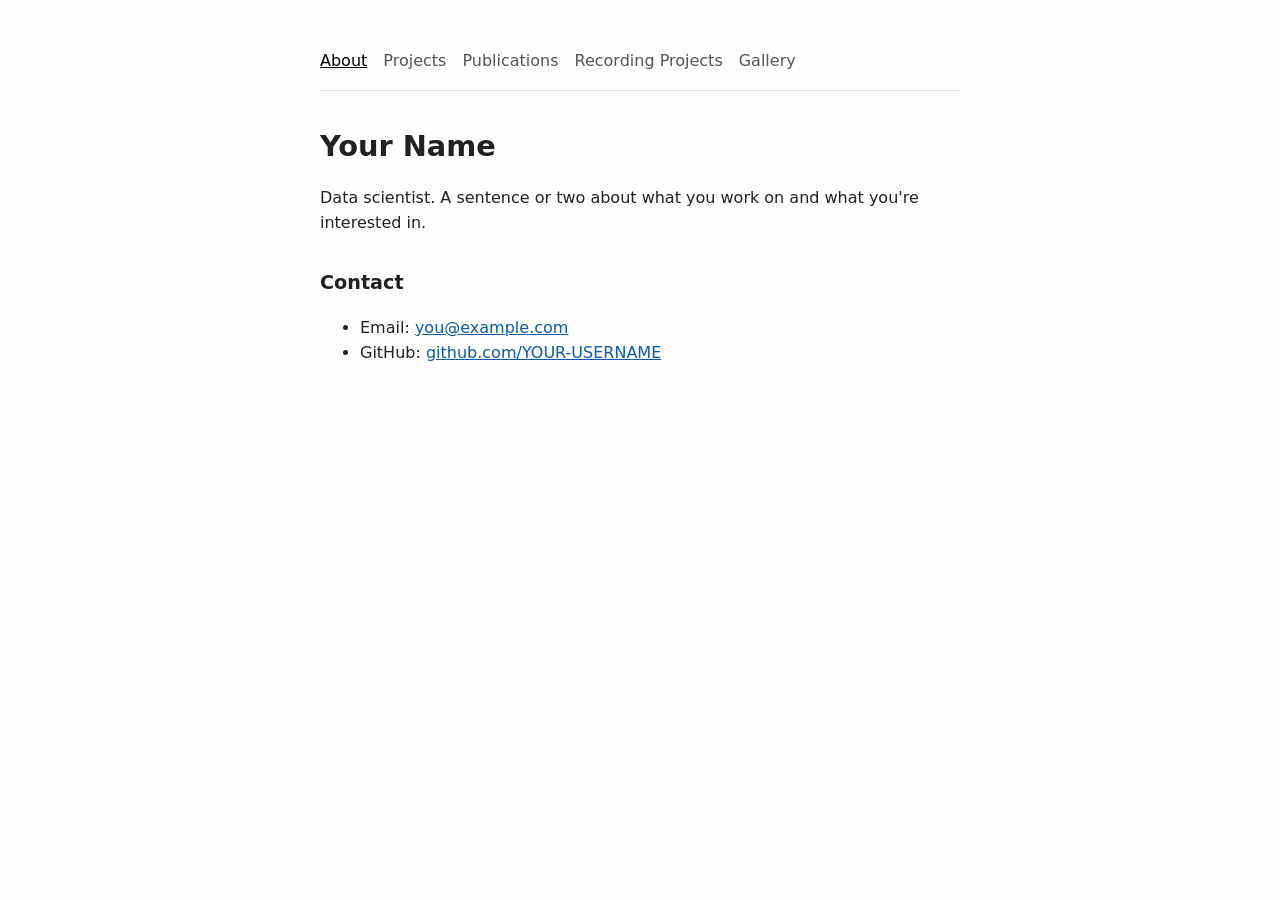
==== index.html @ 8c244103 "Initial commit of personal website Co-Authored-By: Claude Opus 5.5 <noreply@anthropic.com>" ====
<!DOCTYPE html>
<html lang="en">
<head>
<meta charset="utf-8">
<meta name="viewport" content="width=device-width, initial-scale=1">
<title>Your Name</title>
<link rel="stylesheet" href="style.css">
</head>
<body>
<nav>
<a href="index.html" aria-current="page">About</a>
<a href="projects.html">Projects</a>
<a href="publications.html">Publications</a>
<a href="recordings.html">Recording Projects</a>
<a href="gallery.html">Gallery</a>
</nav>
<hr>

<h1>Your Name</h1>
<p>Data scientist. A sentence or two about what you work on and what you're interested in.</p>

<h2>Contact</h2>
<ul>
<li>Email: <a href="mailto:you@example.com">you@example.com</a></li>
<li>GitHub: <a href="https://github.com/YOUR-USERNAME">github.com/YOUR-USERNAME</a></li>
</ul>
</body>
</html>
---- style.css ----
body {
  max-width: 640px;
  margin: 3rem auto;
  padding: 0 1rem;
  font-family: system-ui, -apple-system, "Segoe UI", sans-serif;
  line-height: 1.6;
  color: #222;
  background: #fdfdfd;
}

nav {
  display: flex;
  flex-wrap: wrap;
  gap: 0.4rem 1rem;
}

nav a {
  color: #555;
  text-decoration: none;
  white-space: nowrap;
}

nav a:hover,
nav a[aria-current="page"] {
  color: #000;
  text-decoration: underline;
}

hr {
  border: none;
  border-top: 1px solid #ddd;
  margin: 1rem 0 2rem;
}

h1 { font-size: 1.8rem; margin-bottom: 0.5rem; }
h2 { font-size: 1.2rem; margin-top: 2rem; }

a { color: #0b5cad; }

img {
  max-width: 100%;
  height: auto;
  border-radius: 4px;
}

.spotify {
  display: block;
  width: 100%;
  border: 0;
  border-radius: 12px;
  margin: 0.25rem 0 0.5rem;
}

.pubs {
  list-style: none;
  padding: 0;
}

.pubs li {
  margin-bottom: 1.5rem;
}

.gallery {
  display: grid;
  grid-template-columns: repeat(auto-fill, minmax(140px, 1fr));
  gap: 1rem;
}

.gallery figure {
  margin: 0;
}

.gallery .photo {
  display: block;
  width: 100%;
  aspect-ratio: 1 / 1;
  object-fit: cover;
  box-sizing: border-box;
}

.gallery figcaption {
  margin-top: 0.3rem;
}

.photo {
  border: 3px solid #fff;
  border-radius: 0;
  box-shadow: 0 0 0 1px #ddd;
}

.caption {
  font-size: 0.9rem;
  color: #666;
}

@media (max-width: 480px) {
  body { margin: 1.5rem auto; }
  .gallery {
    grid-template-columns: repeat(2, 1fr);
    gap: 0.6rem;
  }
}

@media (prefers-color-scheme: dark) {
  body { color: #ddd; background: #161616; }
  nav a { color: #aaa; }
  nav a:hover, nav a[aria-current="page"] { color: #fff; }
  hr { border-top-color: #333; }
  a { color: #6cb0f5; }
  .caption { color: #999; }
  .photo { box-shadow: none; }
}
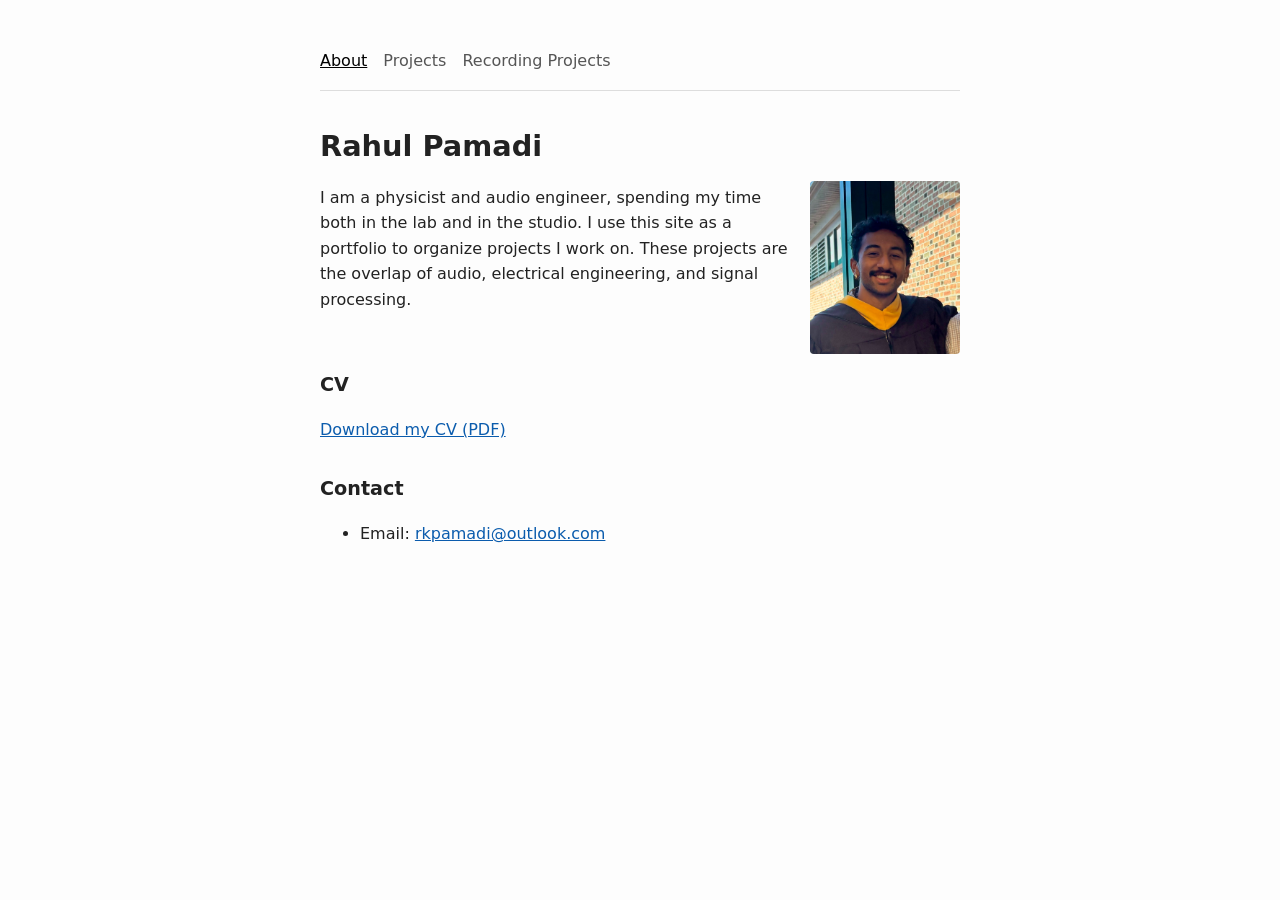
==== commit 29be9592: "Add project pages, media, and reorganize navigation - Give Waveform.ai and the neural de-esser their" ====
--- a/index.html
+++ b/index.html
@@ -3,26 +3,33 @@
 <head>
 <meta charset="utf-8">
 <meta name="viewport" content="width=device-width, initial-scale=1">
-<title>Your Name</title>
+<title>Rahul Pamadi Portfolio</title>
 <link rel="stylesheet" href="style.css">
 </head>
 <body>
 <nav>
 <a href="index.html" aria-current="page">About</a>
 <a href="projects.html">Projects</a>
-<a href="publications.html">Publications</a>
 <a href="recordings.html">Recording Projects</a>
-<a href="gallery.html">Gallery</a>
 </nav>
 <hr>
 
-<h1>Your Name</h1>
-<p>Data scientist. A sentence or two about what you work on and what you're interested in.</p>
+<h1>Rahul Pamadi</h1>
+<img class="portrait" src="images/me.jpg" alt="Rahul Pamadi in graduation regalia">
+<p>
+    I am a physicist and audio engineer, spending my time both in the lab and in the studio. I use this site as a portfolio to organize projects I work on. These projects are the overlap of audio, electrical engineering, and signal processing. 
+</p>
+
+<p>
+
+    
+</p>
+<h2>CV</h2>
+<p><a href="cv.pdf">Download my CV (PDF)</a></p>
 
 <h2>Contact</h2>
 <ul>
-<li>Email: <a href="mailto:you@example.com">you@example.com</a></li>
-<li>GitHub: <a href="https://github.com/YOUR-USERNAME">github.com/YOUR-USERNAME</a></li>
+<li>Email: <a href="mailto:rkpamadi@outlook.com">rkpamadi@outlook.com</a></li>
 </ul>
 </body>
 </html>
--- a/style.css
+++ b/style.css
@@ -51,54 +51,58 @@
   margin: 0.25rem 0 0.5rem;
 }
 
-.pubs {
-  list-style: none;
-  padding: 0;
-}
-
-.pubs li {
-  margin-bottom: 1.5rem;
-}
-
-.gallery {
-  display: grid;
-  grid-template-columns: repeat(auto-fill, minmax(140px, 1fr));
-  gap: 1rem;
-}
-
-.gallery figure {
-  margin: 0;
-}
-
-.gallery .photo {
-  display: block;
-  width: 100%;
-  aspect-ratio: 1 / 1;
-  object-fit: cover;
-  box-sizing: border-box;
-}
-
-.gallery figcaption {
-  margin-top: 0.3rem;
-}
-
-.photo {
-  border: 3px solid #fff;
-  border-radius: 0;
-  box-shadow: 0 0 0 1px #ddd;
-}
-
 .caption {
   font-size: 0.9rem;
   color: #666;
 }
 
+audio {
+  display: block;
+  width: 100%;
+  margin: 0.25rem 0 0.75rem;
+}
+
+.media {
+  margin: 1rem 0;
+}
+
+.media figcaption {
+  margin-top: 0.3rem;
+}
+
+.portrait {
+  float: right;
+  width: 150px;
+  margin: 0.25rem 0 1rem 1.25rem;
+}
+
+h2 { clear: both; }
+
+.project-thumb {
+  display: block;
+  max-width: 360px;
+}
+
+.figures {
+  display: grid;
+  grid-template-columns: 1fr 1fr;
+  gap: 1rem;
+  margin: 1rem 0;
+}
+
+.figures figure {
+  margin: 0;
+}
+
+.figures img {
+  display: block;
+  border: 1px solid #ddd;
+}
+
 @media (max-width: 480px) {
   body { margin: 1.5rem auto; }
-  .gallery {
-    grid-template-columns: repeat(2, 1fr);
-    gap: 0.6rem;
-  }
+  .figures { grid-template-columns: 1fr; }
+  .portrait { width: 110px; }
 }
 
 @media (prefers-color-scheme: dark) {
@@ -108,5 +112,16 @@
   hr { border-top-color: #333; }
   a { color: #6cb0f5; }
   .caption { color: #999; }
-  .photo { box-shadow: none; }
 }
+
+.video {
+  display: block;
+  width: 100%;
+  border-radius: 4px;
+  margin: 0.25rem 0 0.5rem;
+}
+
+iframe.video {
+  aspect-ratio: 16 / 9;
+  border: 0;
+}
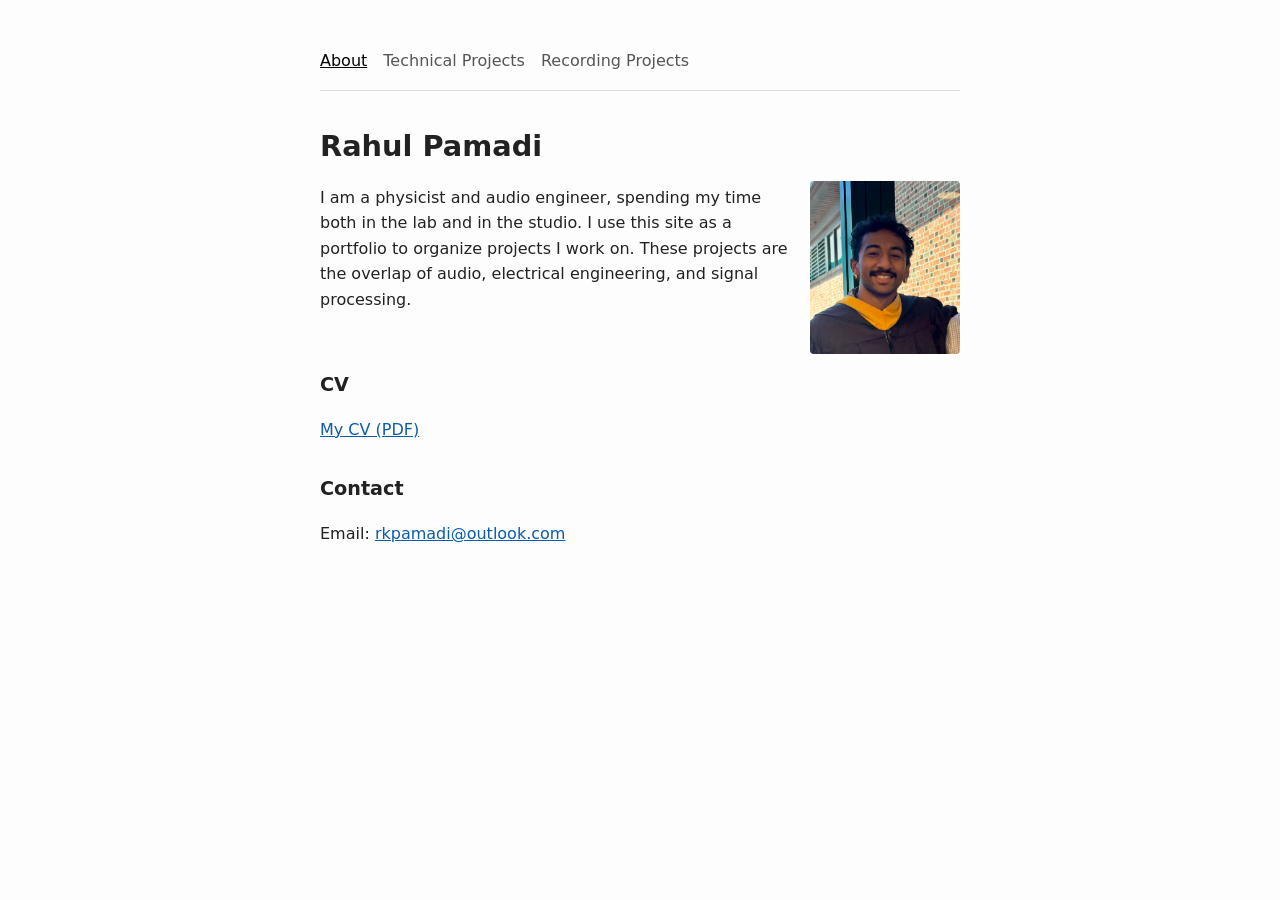
==== commit c9beca38: "Add CV, new project stubs, and nav and style updates - Add CV download and simplify the Contact sect" ====
--- a/index.html
+++ b/index.html
@@ -4,12 +4,12 @@
 <meta charset="utf-8">
 <meta name="viewport" content="width=device-width, initial-scale=1">
 <title>Rahul Pamadi Portfolio</title>
-<link rel="stylesheet" href="style.css">
+<link rel="stylesheet" href="style.css?v=2">
 </head>
 <body>
 <nav>
 <a href="index.html" aria-current="page">About</a>
-<a href="projects.html">Projects</a>
+<a href="projects.html">Technical Projects</a>
 <a href="recordings.html">Recording Projects</a>
 </nav>
 <hr>
@@ -25,11 +25,9 @@
     
 </p>
 <h2>CV</h2>
-<p><a href="cv.pdf">Download my CV (PDF)</a></p>
+<p><a href="cv.pdf">My CV (PDF)</a></p>
 
 <h2>Contact</h2>
-<ul>
-<li>Email: <a href="mailto:rkpamadi@outlook.com">rkpamadi@outlook.com</a></li>
-</ul>
+<p>Email: <a href="mailto:rkpamadi@outlook.com">rkpamadi@outlook.com</a></p>
 </body>
 </html>
--- a/style.css
+++ b/style.css
@@ -35,7 +35,8 @@
 h1 { font-size: 1.8rem; margin-bottom: 0.5rem; }
 h2 { font-size: 1.2rem; margin-top: 2rem; }
 
-a { color: #0b5cad; }
+a, .link-style { color: #0b5cad; }
+.link-style { text-decoration: underline; }
 
 img {
   max-width: 100%;
@@ -110,7 +111,7 @@
   nav a { color: #aaa; }
   nav a:hover, nav a[aria-current="page"] { color: #fff; }
   hr { border-top-color: #333; }
-  a { color: #6cb0f5; }
+  a, .link-style { color: #6cb0f5; }
   .caption { color: #999; }
 }
 
